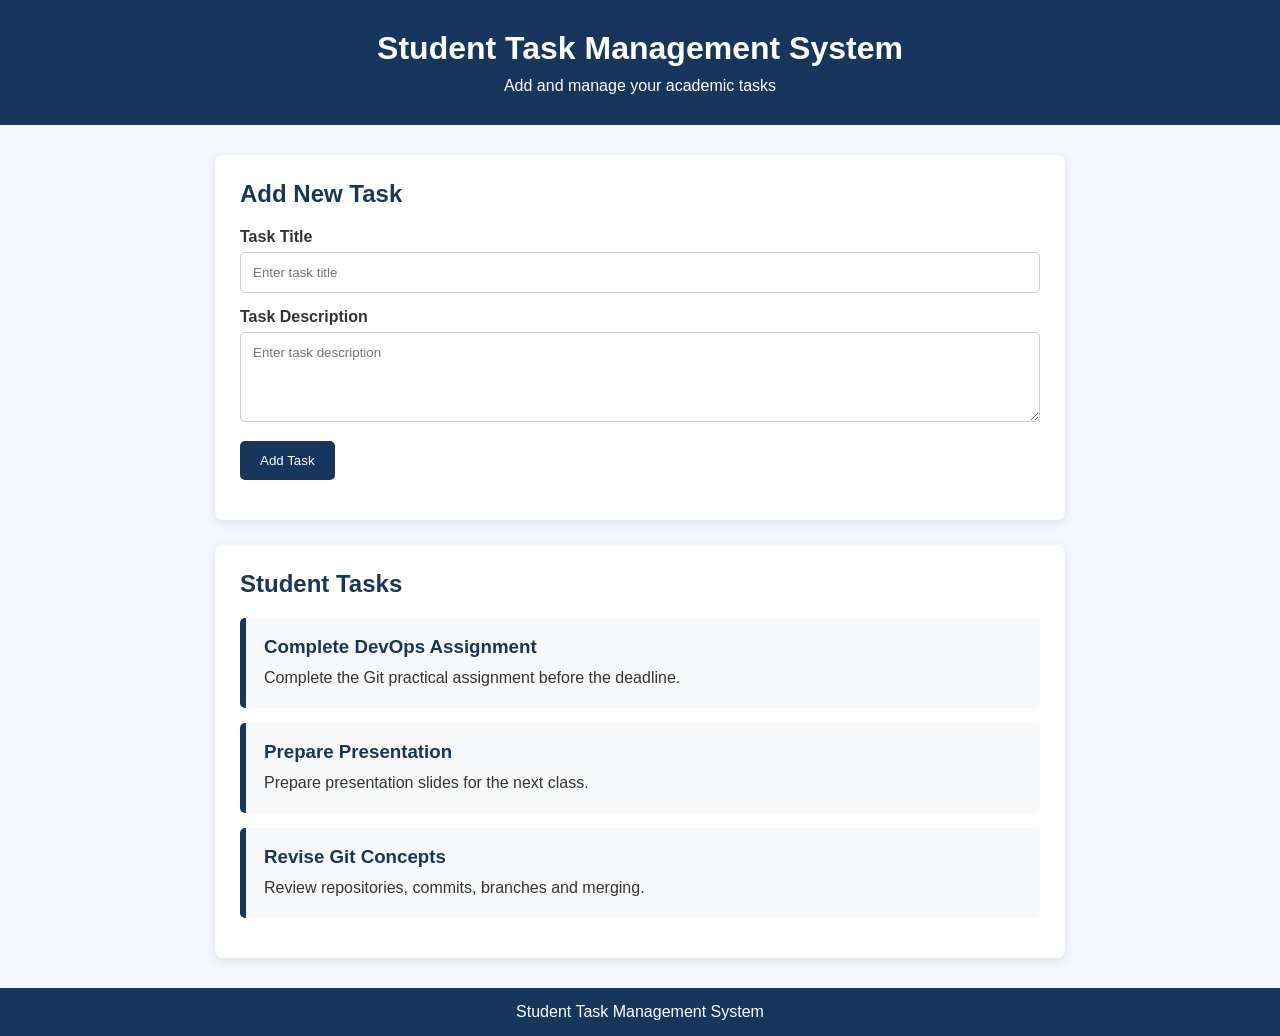
==== index.html @ becdc557 "Create initial student task manager interface" ====
<!DOCTYPE html>
<html lang="en">
<head>
    <meta charset="UTF-8">
    <meta name="viewport" content="width=device-width, initial-scale=1.0">
    <title>Student Task Management System</title>
    <link rel="stylesheet" href="style.css">
</head>

<body>
    <header>
        <h1>Student Task Management System</h1>
        <p>Add and manage your academic tasks</p>
    </header>

    <main class="container">
        <section class="task-form">
            <h2>Add New Task</h2>

            <form id="taskForm">
                <label for="taskTitle">Task Title</label>
                <input
                    type="text"
                    id="taskTitle"
                    placeholder="Enter task title"
                >

                <label for="taskDescription">Task Description</label>
                <textarea
                    id="taskDescription"
                    placeholder="Enter task description"
                ></textarea>

                <button type="submit">Add Task</button>
            </form>

            <p id="message"></p>
        </section>

        <section class="task-section">
            <h2>Student Tasks</h2>

            <div id="taskList">
                <article class="task-card">
                    <h3>Complete DevOps Assignment</h3>
                    <p>Complete the Git practical assignment before the deadline.</p>
                </article>

                <article class="task-card">
                    <h3>Prepare Presentation</h3>
                    <p>Prepare presentation slides for the next class.</p>
                </article>

                <article class="task-card">
                    <h3>Revise Git Concepts</h3>
                    <p>Review repositories, commits, branches and merging.</p>
                </article>
            </div>
        </section>
    </main>

    <footer>
        <p>Student Task Management System</p>
    </footer>

    <script src="script.js"></script>
</body>
</html>
---- style.css ----
* {
    margin: 0;
    padding: 0;
    box-sizing: border-box;
}

body {
    font-family: Arial, sans-serif;
    background-color: #f4f7fb;
    color: #333333;
}

header {
    background-color: #17365d;
    color: white;
    text-align: center;
    padding: 30px 15px;
}

header h1 {
    margin-bottom: 10px;
}

.container {
    width: 90%;
    max-width: 850px;
    margin: 30px auto;
}

.task-form,
.task-section {
    background-color: white;
    padding: 25px;
    margin-bottom: 25px;
    border-radius: 8px;
    box-shadow: 0 3px 10px rgba(0, 0, 0, 0.1);
}

h2 {
    color: #17365d;
    margin-bottom: 20px;
}

label {
    display: block;
    font-weight: bold;
    margin-bottom: 6px;
}

input,
textarea {
    width: 100%;
    padding: 12px;
    margin-bottom: 15px;
    border: 1px solid #cccccc;
    border-radius: 5px;
    font-family: Arial, sans-serif;
}

textarea {
    min-height: 90px;
    resize: vertical;
}

button {
    background-color: #17365d;
    color: white;
    border: none;
    padding: 12px 20px;
    border-radius: 5px;
    cursor: pointer;
}

button:hover {
    background-color: #24558a;
}

#message {
    margin-top: 15px;
    font-weight: bold;
}

.task-card {
    border-left: 6px solid #17365d;
    background-color: #f8f9fa;
    padding: 18px;
    margin-bottom: 15px;
    border-radius: 5px;
}

.task-card h3 {
    color: #17365d;
    margin-bottom: 8px;
}

.task-card p {
    line-height: 1.5;
}

footer {
    background-color: #17365d;
    color: white;
    text-align: center;
    padding: 15px;
}

@media (max-width: 600px) {
    .container {
        width: 95%;
    }

    header h1 {
        font-size: 24px;
    }
}
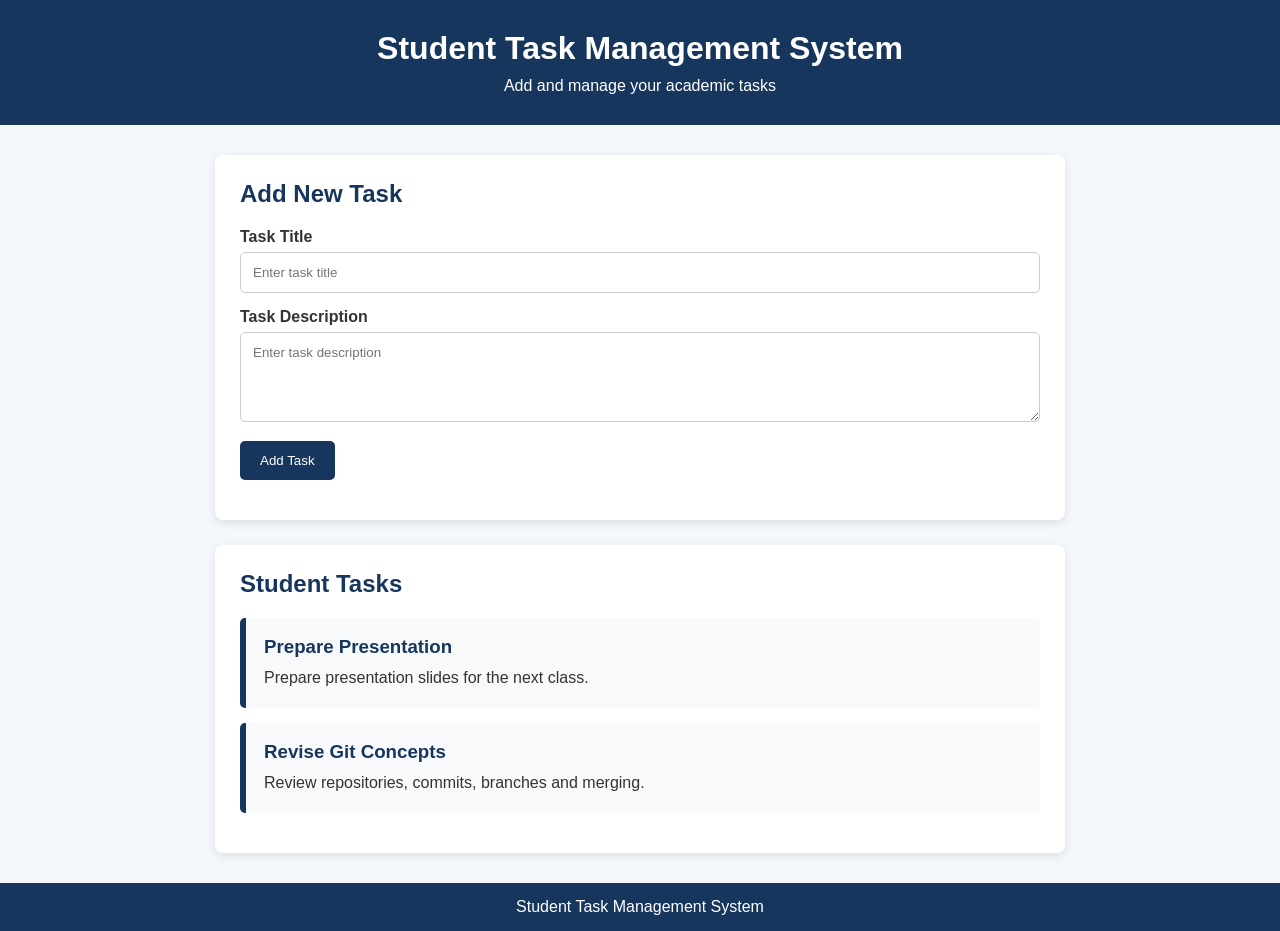
==== commit c7c8d00c: "Add priority selection to tasks" ====
--- a/index.html
+++ b/index.html
@@ -23,12 +23,14 @@
                     type="text"
                     id="taskTitle"
                     placeholder="Enter task title"
+                    required
                 >
 
                 <label for="taskDescription">Task Description</label>
                 <textarea
                     id="taskDescription"
                     placeholder="Enter task description"
+                    required
                 ></textarea>
 
                 <button type="submit">Add Task</button>
@@ -41,10 +43,10 @@
             <h2>Student Tasks</h2>
 
             <div id="taskList">
-                <article class="task-card">
+               <!-- <article class="task-card">
                     <h3>Complete DevOps Assignment</h3>
                     <p>Complete the Git practical assignment before the deadline.</p>
-                </article>
+                </article> -->
 
                 <article class="task-card">
                     <h3>Prepare Presentation</h3>
@@ -63,6 +65,6 @@
         <p>Student Task Management System</p>
     </footer>
 
-    <script src="script.js"></script>
+    <script src="StudentTaskManager.js"></script>
 </body>
 </html>
--- a/style.css
+++ b/style.css
@@ -112,4 +112,13 @@
     header h1 {
         font-size: 24px;
     }
+    .success-message {
+    color: green;
+    font-weight: bold;
+}
+
+.error-message {
+    color: red;
+    font-weight: bold;
+}
 }
